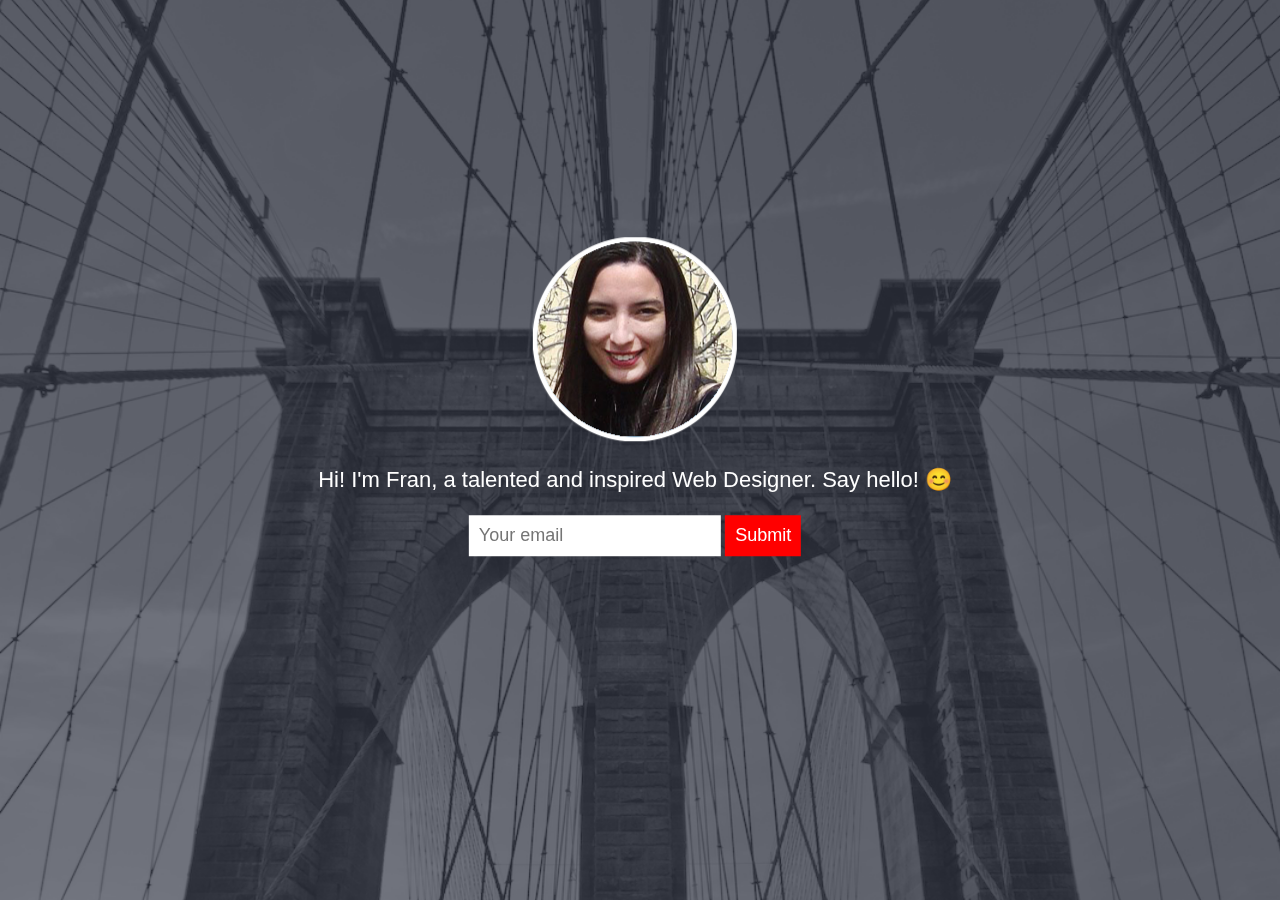
==== index.html @ 562e42ab "Rename simple-personal-page.html to index.html" ====
<!DOCTYPE html>
<head>
  <title>Francielle Zucolota - Personal Page</title>
  <meta name="description" content="Francielle Zucolota - Personal Page">
  
  <meta charset="utf-8">
  <meta name="viewport" content="width=device-width, initial-scale=1, maximum-scale=1">
  
  <!-- css -->
  <link type="text/css" href="css/simple-personal-page.css" rel="stylesheet"/>
</head>

<body>
  <img src="assets/fran.png">
  <p>Hi! I'm Fran, a talented and inspired Web Designer. Say hello! 😊</p>
  
  <input type="email" placeholder="Your email">
  <input type="submit">
</body>
---- css/simple-personal-page.css ----
body {
  background: url(../assets/bg.png);
  background-size: cover;
  background-position: center center;
  background-repeat: no-repeat;
  background-attachment: fixed;
  
  text-align: center;
  color: white;
  font-family: helvetica;
  
  position: fixed;
  top: 33%;
  left: 48%;
  transform: translate(-48%, -33%);
  
}

p {
  font-size: 22px;
}

img {

}

input {
  border: 0;
  padding: 10px;
  font-size: 18px;
}

input[type="submit"] {
  background: red;
  color: white;
}
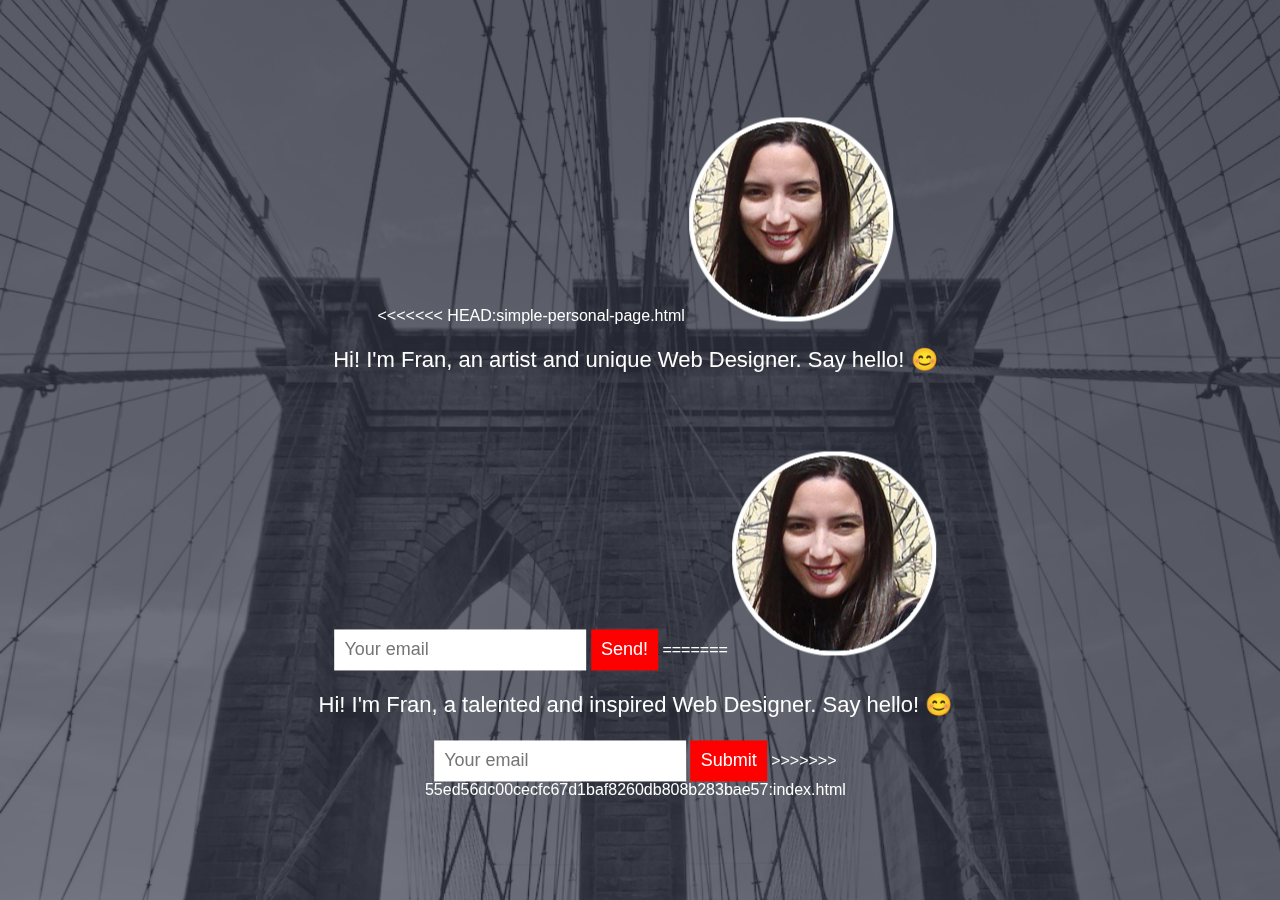
==== commit c32df63e: "Merge branch 'master' of https://github.com/franzitaz/simple-personal-page" ====
--- a/index.html
+++ b/index.html
@@ -1,15 +1,26 @@
 <!DOCTYPE html>
-<head>
-  <title>Francielle Zucolota - Personal Page</title>
-  <meta name="description" content="Francielle Zucolota - Personal Page">
-  
-  <meta charset="utf-8">
-  <meta name="viewport" content="width=device-width, initial-scale=1, maximum-scale=1">
-  
-  <!-- css -->
-  <link type="text/css" href="css/simple-personal-page.css" rel="stylesheet"/>
-</head>
+<html>
+	<head>
+	  <title>Francielle Zucolota - Personal Page</title>
+	  <meta name="description" content="Francielle Zucolota - Personal Page">
+	  
+	  <meta charset="utf-8">
+	  <meta name="viewport" content="width=device-width, initial-scale=1, maximum-scale=1">
+	  
+	  <!-- css -->
+	  <link type="text/css" href="css/simple-personal-page.css" rel="stylesheet"/>
+	</head>
 
+<<<<<<< HEAD:simple-personal-page.html
+	<body>
+	  <img src="assets/fran.png">
+	  <p>Hi! I'm Fran, an artist and unique Web Designer. Say hello! 😊</p>
+	  
+	  <input type="email" placeholder="Your email">
+	  <input type="submit" value="Send!">
+	</body>
+</html>
+=======
 <body>
   <img src="assets/fran.png">
   <p>Hi! I'm Fran, a talented and inspired Web Designer. Say hello! 😊</p>
@@ -17,3 +28,4 @@
   <input type="email" placeholder="Your email">
   <input type="submit">
 </body>
+>>>>>>> 55ed56dc00cecfc67d1baf8260db808b283bae57:index.html
